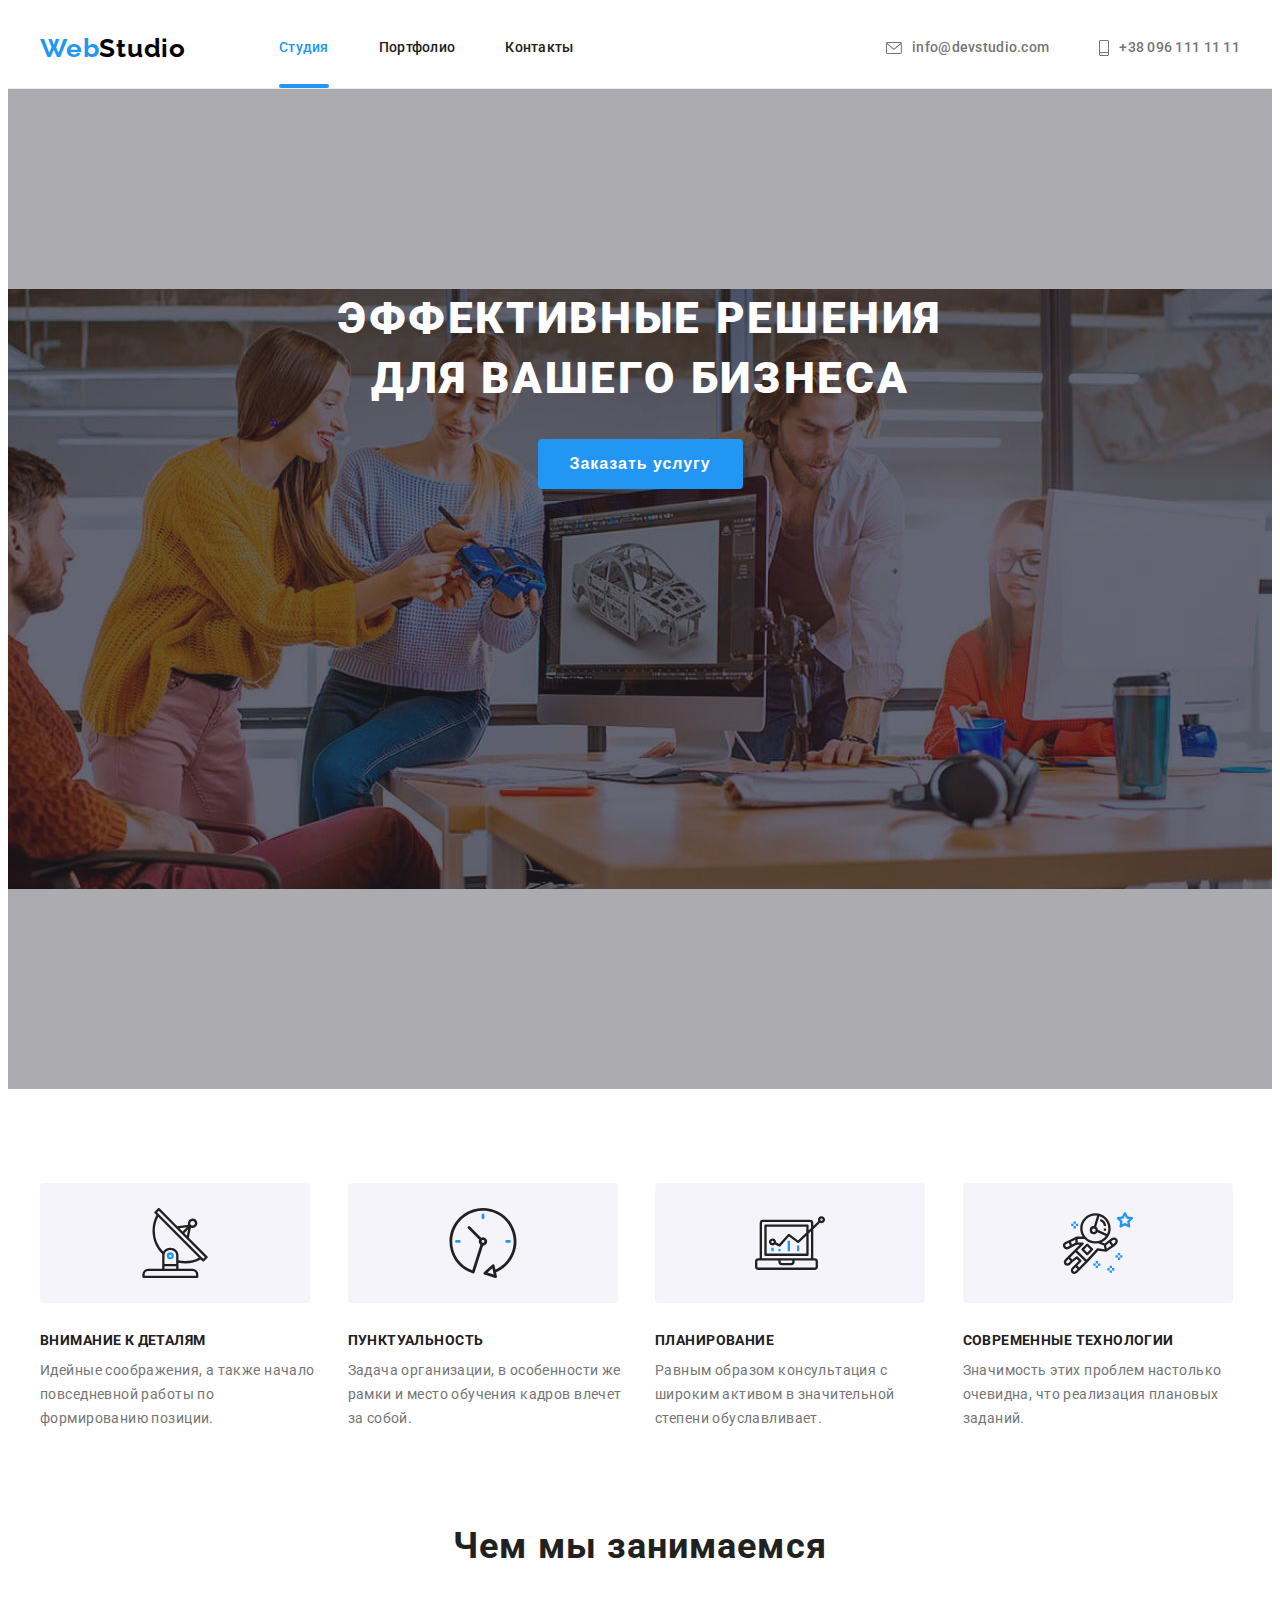
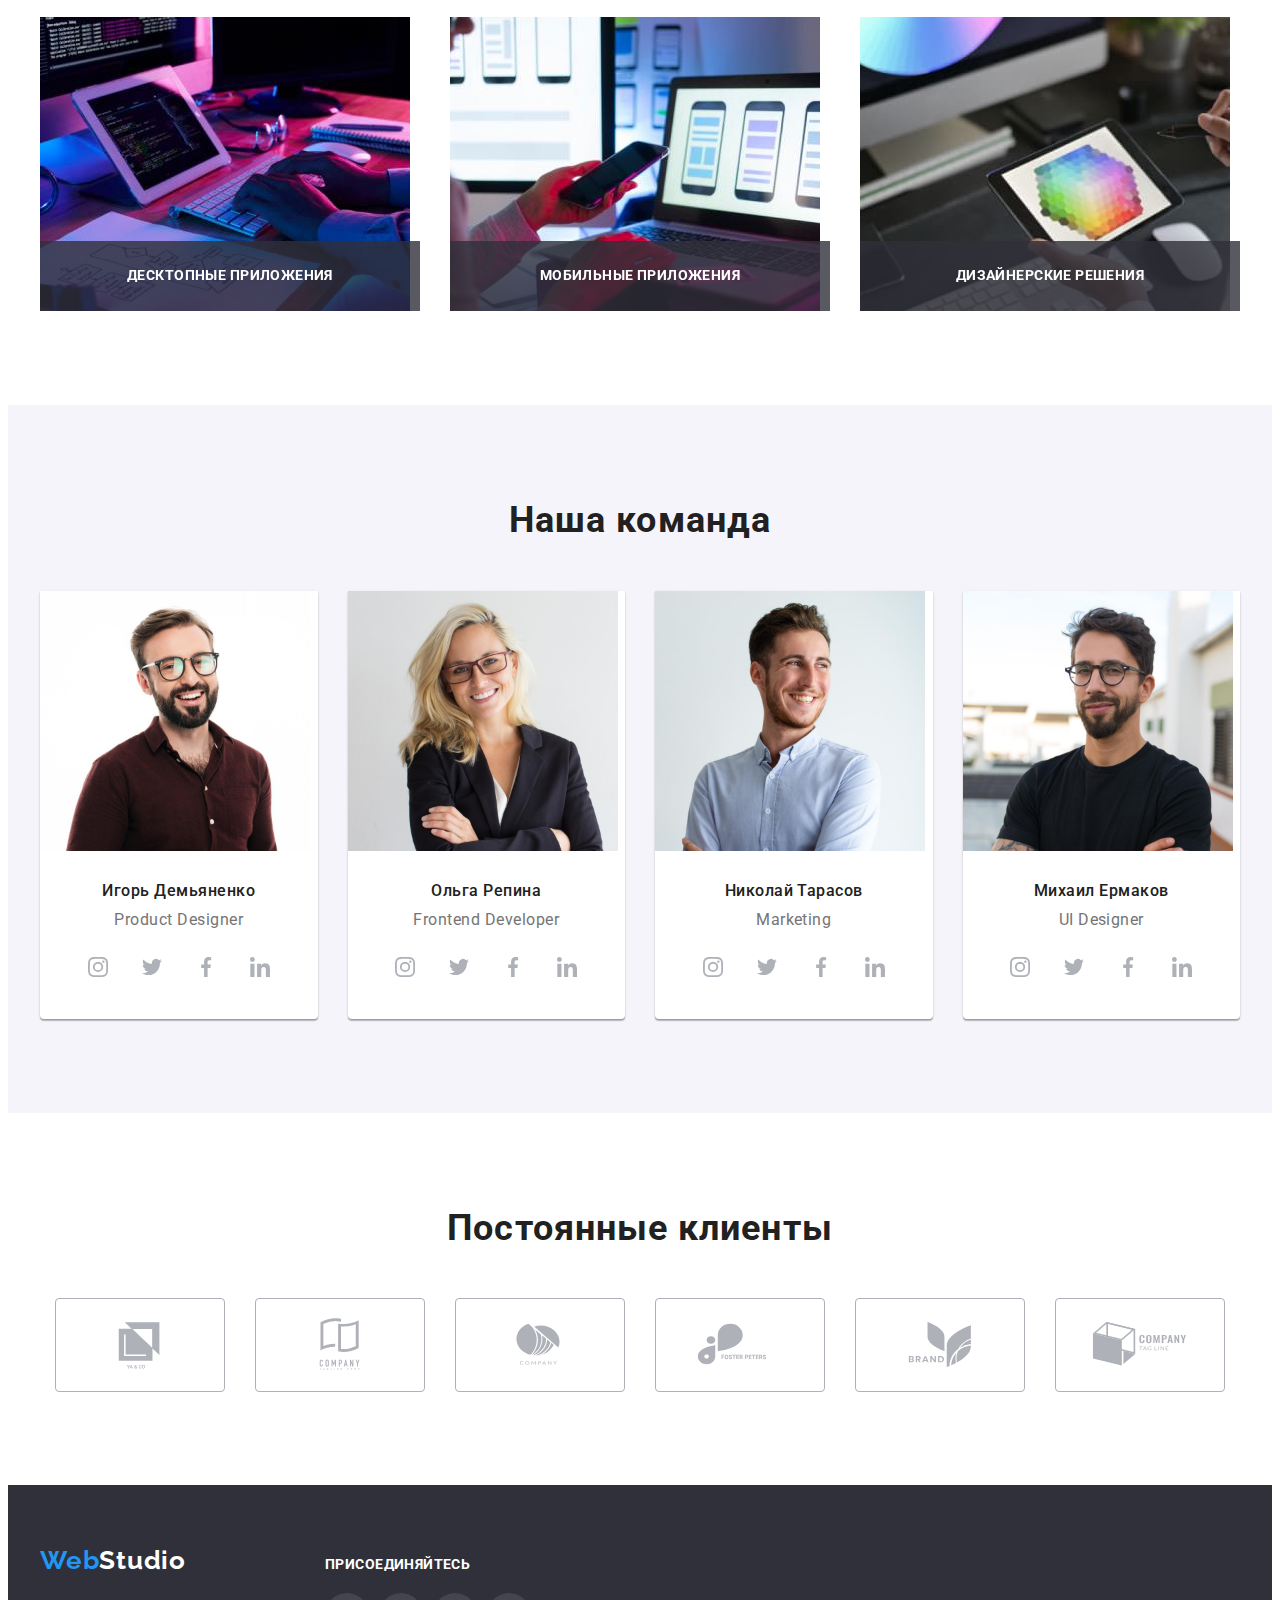
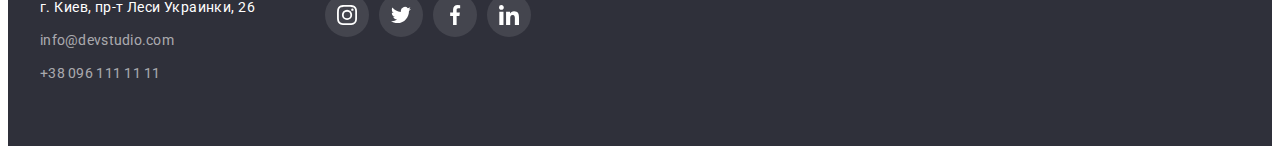
==== index.html @ 6b784635 "hw5" ====
<!DOCTYPE html>
<html lang="ru">

<head>
    <link rel="stylesheet" href="https://cdnjs.cloudflare.com/ajax/libs/modern-normalize/1.1.0/modern-normalize.min.css"
        integrity="sha512-wpPYUAdjBVSE4KJnH1VR1HeZfpl1ub8YT/NKx4PuQ5NmX2tKuGu6U/JRp5y+Y8XG2tV+wKQpNHVUX03MfMFn9Q=="
        crossorigin="anonymous" referrerpolicy="no-referrer" />
    <meta charset="UTF-8">
    <meta http-equiv="X-UA-Compatible" content="IE=edge">
    <meta name="viewport" content="width=device-width, initial-scale=1.0">
    <title>Document</title>
    <link rel="preconnect" href="https://fonts.googleapis.com">
    <link rel="preconnect" href="https://fonts.gstatic.com" crossorigin>
    <link
        href="https://fonts.googleapis.com/css2?family=Raleway:wght@700&family=Roboto:wght@400;500;700;900&display=swap"
        rel="stylesheet">
    <link rel="stylesheet" href="https://cdnjs.cloudflare.com/ajax/libs/modern-normalize/1.1.0/modern-normalize.min.css"
        integrity="sha512-wpPYUAdjBVSE4KJnH1VR1HeZfpl1ub8YT/NKx4PuQ5NmX2tKuGu6U/JRp5y+Y8XG2tV+wKQpNHVUX03MfMFn9Q=="
        crossorigin="anonymous" referrerpolicy="no-referrer" />
    <link rel="stylesheet" href="./css/styles.css">
</head>

<body>
    <header class="page-header">
        <div class=" container">
        <nav class="nav">
            <a href="index.html" class="logo link cursor">Web<span class="studio">Studio</span></a>
            <ul class="site-nav list">
                <li class="menu cursor"><a href="index.html" class="link current">Студия</a></li>
                <li class="menu cursor"><a href="portfolio.html" class="link">Портфолио</a></li>
                <li class="menu cursor"><a href="" class="link">Контакты</a></li>
            </ul>
        </nav>
        <ul class="auth-nav list">
            <li class="auth cursor">
                <a href="mailto:info@devstudio.com" class="contact link">
                    <svg class="mail-icon" width="16" height="12">
                        <use href="./images/sprite.svg#icon-mail" ></use>
                    </svg>
                    info@devstudio.com</a>
            </li>
            <li class="auth cursor">
                <a href="tel:+380961111111" class="contact link">
                    <svg class="phone-icon" width="10" height="16">
                        <use href="./images/sprite.svg#icon-phone" ></use>
                    </svg>
                    +38 096 111 11 11</a>
            </li>
        </ul>
        </div>
    </header>
    <main>
        <section class="hero section">
            <div class="container">
                <h1 class="hero section-title">Эффективные решения для вашего бизнеса</h1>
                <button type="button" class="button primary cursor" data-modal-open>Заказать услугу</button>
            </div>
        </section>

<div class="backdrop is-hidden" data-modal>
    <div class="modal">  
        <div class="close cursor" data-modal-close> 
          <svg class="close-icon" width="30" height="30">
              <use href="./images/sprite_2.svg#icon-close-black"></use>
          </svg>
        </div>
    </div>
</div>

        <section class="section">
            <div class="container">
                <h2 class="section-title visually-hidden">Особенности</h2>
                <ul class="feature list">
                    <li class="name">
                        <div class="icon">
                        <svg class="feature-icon" width="70" height="70">
                            <use href="./images/sprite.svg#icon-antenna" ></use>
                        </svg>
                        </div>
                        <h3 class="title">Внимание к деталям</h3>
                        <p class="feature description">Идейные соображения, а также начало повседневной работы по
                            формированию позиции.</p>
                    </li>
                    <li class="name">
                        <div class="icon">
                        <svg class="feature-icon" width="70" height="70">
                            <use href="./images/sprite.svg#icon-clock" ></use>
                        </svg>
                        </div>
                        <h3 class="title">Пунктуальность</h3>
                        <p class="feature description">Задача организации, в особенности же рамки и место обучения
                            кадров влечет за собой.</p>
                    </li>
                    <li class="name">
                        <div class="icon">
                        <svg class="feature-icon" width="70" height="70">
                            <use href="./images/sprite.svg#icon-diagram" ></use>
                        </svg>
                        </div>
                        <h3 class="title">Планирование</h3>
                        <p class="feature description">Равным образом консультация с широким активом в значительной
                            степени обуславливает.</p>
                    </li>
                    <li class="name">
                        <div class="icon">
                        <svg class="feature-icon" width="70" height="70">
                            <use href="./images/sprite.svg#icon-astronaut" ></use>
                        </svg>
                        </div>
                        <h3 class="title">Современные технологии</h3>
                        <p class="feature description">Значимость этих проблем настолько очевидна, что реализация
                            плановых заданий.</p>
                    </li>
                </ul>
            </div>
        </section>
        <section class="section working">
            <div class="container">
                <h2 class="section-title">Чем мы занимаемся</h2>
                <ul class="list working">
                    <li class="image">
                        <div class="image-thumb">
                        <img src="./images/box1.jpg" alt="Работа с алгоритмом и кодом" width="370" height="294" />
                        <div class="image-overlay">
                        <p class="text-image">Десктопные приложения</p>
                        </div>
                        </div>
                    </li>
                    <li class="image">
                        <div class="image-thumb">
                        <img src="./images/box2.jpg" alt="Подбор вайфрейма" width="370" height="294" />
                    <div class="image-overlay">
                        <p class="text-image">Мобильные приложения</p>
                    </div>
                    </div>
                    </li>
                    <li class="image">
                        <div class="image-thumb">
                        <img src="./images/box3.jpg" alt="ВЫбор цветовой палитры" width="370" height="294" />
                    <div class="image-overlay">
                        <p class="text-image">Дизайнерские решения</p>
                    </div>
                    </div>
                    </li>
                </ul>
            </div>
        </section>
        <section class="section team">
            <div class="container">
                <h2 class="section-title">Наша команда</h2>
                <ul class="team list">
                    <li class="card">
                        <img class="photo" src="./images/img.jpg" alt="Фото Игоря" width="270" height="260" />
                        <div class="team-card">
                        <h3 class="title">Игорь Демьяненко</h3>
                        <p lang="en" class="team description">Product Designer</p>
                        <ul class="social list">
                            <li class="social-item">
                                <a href="" class="social-link cursor">
                                <svg class="social-icon" width="20" height="20">
                                    <use href="./images/sprite.svg#icon-instagram" >
                                    </use>
                                </svg>
                                </a>
                            </li>
                            <li class="social-item">
                                <a href="" class="social-link cursor">
                                    <svg class="social-icon" width="20" height="20">
                                        <use href="./images/sprite.svg#icon-twitter">
                                        </use>
                                    </svg>
                                </a>
                            </li>
                            <li class="social-item">
                                <a href="" class="social-link cursor">
                                    <svg class="social-icon" width="20" height="20">
                                        <use href="./images/sprite.svg#icon-facebook">
                                        </use>
                                    </svg>
                                </a>
                            </li><li class="social-item">
                                <a href="" class="social-link cursor">
                                    <svg class="social-icon" width="20" height="20">
                                        <use href="./images/sprite.svg#icon-linkedin">
                                        </use>
                                    </svg>
                                </a>
                            </li>
                        </ul>
                        </div>
                    </li>
                    <li class="card">
                        <img class="photo" src="./images/img2.jpg" alt="Фото Ольги" width="270" height="260" />
                        <div class="team-card">
                        <h3 class="title">Ольга Репина</h3>
                        <p lang="en" class="team description">Frontend Developer</p>
                        <ul class="social list">
                            <li class="social-item">
                                <a href="" class="social-link cursor">
                                    <svg class="social-icon" width="20" height="20">
                                        <use href="./images/sprite.svg#icon-instagram">
                                        </use>
                                    </svg>
                                </a>
                            </li>
                            <li class="social-item">
                                <a href="" class="social-link cursor">
                                    <svg class="social-icon" width="20" height="20">
                                        <use href="./images/sprite.svg#icon-twitter">
                                        </use>
                                    </svg>
                                </a>
                            </li>
                            <li class="social-item">
                                <a href="" class="social-link cursor">
                                    <svg class="social-icon" width="20" height="20">
                                        <use href="./images/sprite.svg#icon-facebook">
                                        </use>
                                    </svg>
                                </a>
                            </li>
                            <li class="social-item">
                                <a href="" class="social-link cursor">
                                    <svg class="social-icon" width="20" height="20">
                                        <use href="./images/sprite.svg#icon-linkedin">
                                        </use>
                                    </svg>
                                </a>
                            </li>
                        </ul>
                        </div>
                    </li>
                    <li class="card">
                        <img class="photo" src="./images/img3.jpg" alt="Фото Николая" width="270" height="260" />
                        <div class="team-card">
                        <h3 class="title">Николай Тарасов</h3>
                        <p lang="en" class="team description">Marketing</p>
                        <ul class="social list">
                            <li class="social-item">
                                <a href="" class="social-link cursor">
                                    <svg class="social-icon" width="20" height="20">
                                        <use href="./images/sprite.svg#icon-instagram">
                                        </use>
                                    </svg>
                                </a>
                            </li>
                            <li class="social-item">
                                <a href="" class="social-link cursor">
                                    <svg class="social-icon" width="20" height="20">
                                        <use href="./images/sprite.svg#icon-twitter">
                                        </use>
                                    </svg>
                                </a>
                            </li>
                            <li class="social-item">
                                <a href="" class="social-link cursor">
                                    <svg class="social-icon" width="20" height="20">
                                        <use href="./images/sprite.svg#icon-facebook">
                                        </use>
                                    </svg>
                                </a>
                            </li>
                            <li class="social-item">
                                <a href="" class="social-link cursor">
                                    <svg class="social-icon" width="20" height="20">
                                        <use href="./images/sprite.svg#icon-linkedin">
                                        </use>
                                    </svg>
                                </a>
                            </li>
                        </ul>
                        </div>
                    </li>
                    <li class="card">
                        <img class="photo" src="./images/img4.jpg" alt="Фото Михаила" width="270" height="260" />
                        <div class="team-card">
                        <h3 class="title">Михаил Ермаков</h3>
                        <p lang="en" class="team description">UI Designer</p>
                        <ul class="social list">
                            <li class="social-item">
                                <a href="" class="social-link cursor">
                                    <svg class="social-icon" width="20" height="20">
                                        <use href="./images/sprite.svg#icon-instagram">
                                        </use>
                                    </svg>
                                </a>
                            </li>
                            <li class="social-item">
                                <a href="" class="social-link cursor">
                                    <svg class="social-icon" width="20" height="20">
                                        <use href="./images/sprite.svg#icon-twitter">
                                        </use>
                                    </svg>
                                </a>
                            </li>
                            <li class="social-item">
                                <a href="" class="social-link cursor">
                                    <svg class="social-icon" width="20" height="20">
                                        <use href="./images/sprite.svg#icon-facebook">
                                        </use>
                                    </svg>
                                </a>
                            </li>
                            <li class="social-item">
                                <a href="" class="social-link cursor">
                                    <svg class="social-icon" width="20" height="20">
                                        <use href="./images/sprite.svg#icon-linkedin">
                                        </use>
                                    </svg>
                                </a>
                            </li>
                        </ul>
                        </div>
                    </li>
                </ul>
            </div>
        </section>
        <section class="client section">
            <div class="container">
                <h2 class="client section-title">Постоянные клиенты</h2>
                <ul class="client list">
                    <li class="client-item">
                        <a href="" class="client-link cursor">
                        <svg class="client-icon" width="106" height="60">
                            <use href="./images/sprite.svg#icon-Logo1" ></use>
                        </svg>
                        </a>
                    </li>
                    <li class="client-item">
                        <a href="" class="client-link cursor">
                            <svg class="client-icon" width="106" height="60">
                                <use href="./images/sprite.svg#icon-Logo2"></use>
                            </svg>
                        </a>
                    </li>
                    <li class="client-item">
                        <a href="" class="client-link cursor">
                            <svg class="client-icon" width="106" height="60">
                                <use href="./images/sprite.svg#icon-Logo3"></use>
                            </svg>
                        </a>
                    </li>
                    <li class="client-item">
                        <a href="" class="client-link cursor">
                            <svg class="client-icon" width="106" height="60">
                                <use href="./images/sprite.svg#icon-Logo4"></use>
                            </svg>
                        </a>
                    </li>
                    <li class="client-item">
                        <a href="" class="client-link cursor">
                            <svg class="client-icon" width="106" height="60">
                                <use href="./images/sprite.svg#icon-Logo5"></use>
                            </svg>
                        </a>
                    </li>
                    <li class="client-item">
                        <a href="" class="client-link cursor">
                            <svg class="client-icon" width="106" height="60">
                                <use href="./images/sprite.svg#icon-Logo6"></use>
                            </svg>
                        </a>
                    </li>
                </ul>
            </div>
        </section>
    </main>
    <footer class="footer">
        <div class="container">
        <div class="footer-contact">
            <a href="index.html" class="logo link cursor">Web<span class="studio">Studio</span></a>
            <address class="footer-address">
                <a href="https://www.google.com/maps/place/Lesi+Ukrainky+Blvd,+26,+Kyiv,+02000/@50.4265807,30.5361971,17z/data=!3m1!4b1!4m5!3m4!1s0x40d4cf0e033ecbe9:0x57a4dffefec77da0!8m2!3d50.4265807!4d30.5383859"
                    target="_blank" class="address link cursor">г. Киев, пр-т Леси Украинки, 26</a> 
                <ul class="auth-nav list">
                    <li class="mail"><a href="mailto:info@devstudio.com" class="contact link cursor">info@devstudio.com</a></li>
                    <li class="phone"><a href="tel:+380961111111" class="contact link cursor">+38 096 111 11 11</a></li>
                </ul>
            </address>
            </div>
            <div class="footer-social">
                <p class="social title">присоединяйтесь</p>
            <ul class="social list">
                <li class="social-item">
                    <a href="" class="social-link cursor">
                        <svg class="social-icon" width="20" height="20">
                            <use href="./images/sprite.svg#icon-instagram">
                            </use>
                        </svg>
                    </a>
                </li>
                <li class="social-item">
                    <a href="" class="social-link cursor">
                        <svg class="social-icon" width="20" height="20">
                            <use href="./images/sprite.svg#icon-twitter">
                            </use>
                        </svg>
                    </a>
                </li>
                <li class="social-item">
                    <a href="" class="social-link cursor">
                        <svg class="social-icon" width="20" height="20">
                            <use href="./images/sprite.svg#icon-facebook">
                            </use>
                        </svg>
                    </a>
                </li>
                <li class="social-item">
                    <a href="" class="social-link cursor">
                        <svg class="social-icon" width="20" height="20">
                            <use href="./images/sprite.svg#icon-linkedin">
                            </use>
                        </svg>
                    </a>
                </li>
            </ul>
            </div>
        </div>
    </footer>
    <script src="./js/modal.js"></script>
</body>

</html>
---- css/styles.css ----
/*----палитра----*/
:root {
  --background-color: #ffffff;
  --secondary-background-color: #f5f4fa;
  --text-color: #757575;
  --hero-title: #ffffff;
  --section-title-color: #212121;
  --title-text-color: #212121;
  --accent-color: #2196f3;
  --hover-color: #188ce8;
  --footer-color: #2f303a;
  --border-color: #eeeeee;
  --border-color-header: #ececec;
  --hero-background: #2f303a;
  --icon-page: #afb1b8;
  --overlay-text-color: #ffffff;
}
/* ----общие стили----*/
body {
  background-color: var(--background-color);
  color: var(--text-color);
  font-family: "Roboto", sans-serif;
  font-weight: 400;
  font-style: normal;
}
.list {
  padding: 0;
  margin: 0;
  list-style: none;
}
.link {
  text-decoration: none;
  margin: 0;
  display: block;
}
.visually-hidden {
  position: absolute;
  white-space: nowrap;
  width: 1px;
  height: 1px;
  overflow: hidden;
  border: 0;
  padding: 0;
  clip: rect(0 0 0 0);
  clip-path: inset(50%);
  margin: -1px;
}
img {
  display: block;
}
.cursor {
  cursor: pointer;
}
.container {
  width: 1200px;
  margin-left: auto;
  margin-right: auto;
  padding-left: 15px;
  padding-right: 15px;
}
.section {
  padding-top: 94px;
  padding-bottom: 94px;
}
/* ----лого----*/
.logo {
  color: var(--accent-color);
  text-decoration: none;
  font-family: "Raleway", sans-serif;
  font-style: normal;
  font-weight: 700;
  font-size: 26px;
  line-height: 1.19;
  letter-spacing: 0.03em;
}
.logo .studio {
  color: #000000;
}
/* ----хедер меню----*/
.page-header {
  background-color: var(--background-color);
  align-items: center;
  border-bottom: 1px solid var(--border-color-header);
  /*padding-top: 24px;
  padding-bottom: 24px;*/
}
.page-header .container {
  display: flex;
  align-items: center;
}
.page-header .logo {
  margin-right: 93px;
  padding-top: 24px;
  padding-bottom: 24px;
}
.site-nav .link {
  color: var(--title-text-color);
  font-weight: 500;
  font-size: 14px;
  line-height: 1.14;
  letter-spacing: 0.02em;
  padding-top: 32px;
  padding-bottom: 32px;

  transition-property: color;
  transition-duration: 250ms;
  transition-timing-function: cubic-bezier(0.4, 0, 0.2, 1);
}
.site-nav .link:hover,
.site-nav .link:focus {
  color: var(--accent-color);
}
.link.current {
  position: relative;
  color: var(--accent-color);
}
.link.current::after {
  position: absolute;
  left: 0;
  bottom: 0;

  content: "";
  display: block;
  width: 100%;
  height: 4px;
  border-radius: 2px;
  background-color: var(--accent-color);
}
/* ----хедер контакты----*/
.auth-nav .contact {
  color: var(--text-color);
  font-weight: 500;
  font-size: 14px;
  line-height: 1.14;
  letter-spacing: 0.02em;
  padding-top: 32px;
  padding-bottom: 32px;
  display: inline-flex;
  align-items: center;

  transition-property: color;
  transition-duration: 250ms;
  transition-timing-function: cubic-bezier(0.4, 0, 0.2, 1);
}
.auth-nav .contact:hover,
.auth-nav .contact:focus {
  color: var(--accent-color);
}

.site-nav {
  display: flex;
}
.site-nav .menu {
  display: block;
  margin-right: 50px;
}
.site-nav .menu:last-child {
  margin-right: 0;
}
.page-header .auth-nav {
  display: flex;
  margin-left: auto;
  align-items: center;
  justify-content: center;
}
.auth-nav .auth {
  display: block;
  margin-right: 50px;
}
.auth-nav .auth:last-child {
  margin-right: 0;
}
.mail-icon {
  display: inline-block;
  height: 12px;
  width: 16px;
  margin-right: 10px;
  align-items: center;
  fill: currentColor;
}
.phone-icon {
  display: inline-block;
  height: 16px;
  width: 10px;
  margin-right: 10px;
  align-items: center;
  fill: currentColor;
}
/*.contact.link {
  display: inline-flex;
  align-items: center;
}
.contact.link:hover,
.contact.link:focus {
  fill: var(--accent-color);
}*/
.nav {
  display: flex;
  align-items: center;
}

/* ----герой секшн----*/
.hero .container {
  width: 696px;
}
.hero.section {
  /* background-color: var(--hero-background);*/
  text-align: center;
  padding-top: 200px;
  padding-bottom: 200px;
  max-width: 1600px;
  min-height: 600px;
  margin-left: auto;
  margin-right: auto;
  background-image: linear-gradient(
      to right,
      rgba(47, 48, 58, 0.4),
      rgba(47, 48, 58, 0.4)
    ),
    url("../images/Img_hero.jpg");
  background-repeat: no-repeat;
  background-position: center;
}
/*.overlay {
  max-width: 1600px;
  min-height: 600px;
  margin-left: auto;
  margin-right: auto;
  background-image: linear-gradient(
      to right,
      rgba(47, 48, 58, 0.4),
      rgba(47, 48, 58, 0.4)
    ),
    url("../images/Img_hero.jpg");

}*/
.hero.section-title {
  margin-top: 0;
  margin-bottom: 30px;
  color: var(--hero-title);
  font-weight: 900;
  font-size: 44px;
  line-height: 1.36;

  letter-spacing: 0.06em;
  text-transform: uppercase;
}
/* ----секшнс общие----*/
.section-title {
  margin-top: 0;
  margin-bottom: 50px;
  color: var(--section-title-color);
  font-weight: 700;
  font-size: 36px;
  line-height: 1.17;
  text-align: center;
  letter-spacing: 0.03em;
}
.title {
  color: var(--title-text-color);
}
/* ----секшнс особенности----*/
.feature.list {
  display: flex;
}
.feature.list .name {
  flex-basis: calc((100% - 3 * 30px) / 4);
  margin-right: 30px;
  align-items: center;
}
/*.feature-icon {
  height: 120px;
  width: 270px;
  margin-bottom: 30px;
}*/
.icon {
  display: flex;
  align-items: center;
  justify-content: center;
  /*height: 100%;
  width: 100%;*/
  background-color: var(--secondary-background-color);
  border-radius: 4px;
  background-position: center;
  height: 120px;
  width: 270px;
  margin-bottom: 30px;
  /*padding-top: 25px;
  padding-bottom: 25px;*/
}
.feature.list .name:last-child {
  margin-right: 0;
}
.feature .title {
  margin-top: 0;
  margin-bottom: 10px;
  font-weight: 700;
  font-size: 14px;
  line-height: 1.14;
  letter-spacing: 0.03em;
  text-transform: uppercase;
}
.feature.description {
  margin-top: 0;
  margin-bottom: 0;
  font-size: 14px;
  line-height: 1.71;
  /* or 171% */
  letter-spacing: 0.03em;
}
/*----working----*/
.working.section {
  padding-top: 0;
}
.list.working {
  display: flex;
}
.list.working .image {
  flex-basis: calc((100% - 2 * 30px) / 3);
  margin-right: 30px;
}
.list.working .image:last-child {
  margin-right: 0;
}
.image-thumb {
  position: relative;
  overflow: hidden;

  height: 100%;
  width: 100%;
}

.image-overlay {
  position: absolute;
  bottom: 0;
  left: 0;

  width: 100%;
  height: 70px;

  background-color: rgba(47, 48, 58, 0.8);
}
.text-image {
  position: absolute;
  top: 50%;
  left: 50%;
  transform: translate(-50%, -50%);

  margin: 0;
  width: 370px;

  font-weight: 700;
  font-size: 14px;
  line-height: 1.14;
  text-align: center;
  letter-spacing: 0.03em;
  text-transform: uppercase;

  color: var(--overlay-text-color);
  /*background-color: rgba(47, 48, 58, 0.8);*/
}
/*----команда---*/
.section.team {
  background-color: var(--secondary-background-color);
}
.team.list {
  display: flex;
}
.team.list .card {
  flex-basis: calc((100% - 3 * 30px) / 4);
  margin-right: 30px;
  background: #ffffff;
  /* material shadow v1 */

  box-shadow: 0px 1px 3px rgba(0, 0, 0, 0.12), 0px 1px 1px rgba(0, 0, 0, 0.14),
    0px 2px 1px rgba(0, 0, 0, 0.2);
  border-radius: 0px 0px 4px 4px;
}
.team.list .card:last-child {
  margin-right: 0;
}
.team-card {
  padding-top: 30px;
  padding-bottom: 30px;
}
.team .title {
  margin-top: 0;
  margin-bottom: 10px;
  font-weight: 500;
  font-size: 16px;
  line-height: 1.19;
  /* identical to box height */
  text-align: center;
  letter-spacing: 0.03em;
}
.team.description {
  margin-top: 0;
  margin-bottom: 16px;
  font-size: 16px;
  line-height: 1.19;
  /* identical to box height */
  text-align: center;
  letter-spacing: 0.03em;
}

.social {
  display: flex;
  justify-content: center;
}

.social-item {
  display: flex;
  width: 44px;
  height: 44px;
  margin-right: 10px;
}
.social-item:last-child {
  margin-right: 0;
}
.social-link {
  display: flex;
  width: 44px;
  height: 44px;
  border-radius: 50%;
  padding: 0px;
  justify-content: center;
  align-items: center;
  fill: var(--icon-page);
  background-color: rgba(255, 255, 255, 0.1);

  transition-property: background-color, fill;
  transition-duration: 250ms;
  transition-timing-function: cubic-bezier(0.4, 0, 0.2, 1);
}
.social-icon {
  color: currentColor;
}
.social-link:hover,
.social-link:focus {
  background-color: var(--accent-color);
  fill: white;
}
/*наши клиенты*/
.client {
  display: flex;
  justify-content: center;
}
.client-item {
  display: flex;
  width: 170px;
  height: 92px;
  justify-content: center;
  align-items: center;
  padding: 0;
  margin-right: 30px;
}
.client-item:last-child {
  margin-right: 0px;
}
.client-link {
  display: flex;
  width: 170px;
  height: 92px;
  border: 1px solid var(--icon-page);
  border-radius: 4px;
  justify-content: center;
  align-items: center;
  padding: 0;
  color: var(--icon-page);

  transition-property: color, border;
  transition-duration: 250ms;
  transition-timing-function: cubic-bezier(0.4, 0, 0.2, 1);
}
.client-icon {
  fill: currentColor;

  transition-property: fill;
  transition-duration: 250ms;
  transition-timing-function: cubic-bezier(0.4, 0, 0.2, 1);
}
.client-link:hover,
.client-link:focus {
  background-color: var(--background-color);
  color: var(--accent-color);
  border: 1px solid var(--accent-color);
}
.client-icon:hover,
.client-icon:focus {
  fill: var(--accent-color);
}
/* ----футер----*/
.footer {
  padding-top: 60px;
  padding-bottom: 60px;
  background-color: var(--footer-color);
}
.footer .logo {
  display: inline-block;
  margin-bottom: 20px;
}
.footer .logo .studio {
  color: var(--background-color);
}
.footer-address,
.address {
  color: var(--background-color);
  font-style: normal;
  font-size: 14px;
  line-height: 1.71;
  /* or 171% */
  letter-spacing: 0.03em;

  transition-property: color;
  transition-duration: 250ms;
  transition-timing-function: cubic-bezier(0.4, 0, 0.2, 1);
}
.address:hover,
.address:focus {
  color: var(--accent-color);
}
.footer-address .contact {
  font-weight: 400;
  color: rgba(255, 255, 255, 0.6);
}
.footer .address {
  margin-bottom: 9px;
}
.footer-address .contact {
  padding: 0;
}
.footer .mail {
  margin-bottom: 9px;
}
.footer-social .social-link {
  fill: white;

  transition-property: background-color;
  transition-duration: 250ms;
  transition-timing-function: cubic-bezier(0.4, 0, 0.2, 1);
}
.social.title {
  font-weight: 700;
  font-size: 14px;
  line-height: 1.14;
  letter-spacing: 0.03em;
  text-transform: uppercase;
  color: white;
  margin-bottom: 20px;
  margin-top: 0px;
}
.footer-social {
  display: flex;
  flex-direction: column;
  align-items: flex-start;
}
.footer .container {
  display: flex;
  align-items: baseline;
}
.footer-contact {
  margin-right: 70px;
}
/* ----кнопки----*/
.button {
  display: inline-block;
  border-radius: 4px;
  padding: 10px 32px;
  border: none;

  color: var(--title-text-color);
  background-color: var(--secondary-background-color);
  text-align: center;
}
.button.primary {
  min-width: 200px;
  color: var(--background-color);
  background-color: var(--accent-color);
  font-weight: 700;
  font-size: 16px;
  line-height: 1.87;
  /* identical to box height, or 187% */
  align-items: center;
  letter-spacing: 0.06em;

  transition-property: background-color;
  transition-duration: 250ms;
  transition-timing-function: cubic-bezier(0.4, 0, 0.2, 1);
}
.button.primary:hover,
.button.primary:focus {
  color: var(--background-color);
  background-color: var(--hover-color);
}
.section.filter .list {
  display: flex;
  justify-content: center;
}
.list-filter {
  margin-bottom: 50px;
}
.list-button:not(:last-child) {
  margin-right: 8px;
}
.button.filter {
  padding: 6px 22px;
  min-width: 73px;
  font-weight: 500;
  font-size: 16px;
  line-height: 1.62;
  /* identical to box height, or 162% */
  letter-spacing: 0.03em;

  transition-property: color, background-color, box-shadow;
  transition-duration: 250ms;
  transition-timing-function: cubic-bezier(0.4, 0, 0.2, 1);
}
.button.filter:hover,
.button.filter:focus {
  color: var(--background-color);
  background-color: var(--hover-color);
  box-shadow: 0px 3px 1px rgba(0, 0, 0, 0.1), 0px 1px 2px rgba(0, 0, 0, 0.08),
    0px 2px 2px rgba(0, 0, 0, 0.12);
}
/*----кнопки фильтра*/
.button.filter.current {
  color: var(--background-color);
  background-color: var(--accent-color);

  transition-property: color, background-color, box-shadow;
  transition-duration: 250ms;
  transition-timing-function: cubic-bezier(0.4, 0, 0.2, 1);
}
.button.filter.current:hover,
.button.filter.current:focus {
  color: var(--background-color);
  background-color: var(--hover-color);
  box-shadow: 0px 3px 1px rgba(0, 0, 0, 0.1), 0px 1px 2px rgba(0, 0, 0, 0.08),
    0px 2px 2px rgba(0, 0, 0, 0.12);
}
/* ----параграф в ссылке----*/
.description {
  color: var(--text-color);
}
/*---portfolio--*/
.flex-container {
  display: flex;
  flex-wrap: wrap;
}
.flex-element {
  flex-basis: calc((100% - 2 * 30px) / 3);
  /*width: 370px;*/
  margin-right: 30px;
  margin-bottom: 30px;
}
.flex-element:nth-child(3n) {
  margin-right: 0;
}
.flex-element:nth-last-child(-n + 3) {
  margin-bottom: 0;
}
.flex-element .link {
  box-shadow: none;

  transition-property: box-shadow;
  transition-duration: 250ms;
  transition-timing-function: cubic-bezier(0.4, 0, 0.2, 1);
}
/* ----подпись карточек портфолио----*/

.portfolio-card {
  border-bottom: 1px solid var(--border-color);
  border-right: 1px solid var(--border-color);
  border-left: 1px solid var(--border-color);
  padding: 20px 24px;
}
/*---оверлей--*/
.portfolio-thumb {
  position: relative;

  height: 100%;
  width: 100%;

  overflow: hidden;
}

/*.portfolio-thumb::before {
  content: "";
  display: inline-block;
  position: absolute;
  top:0;
  left:0;
  width: 100%;
  height: 100%;
  background-color: rgba(33, 150, 243, 0.9);

  transform: translateY(100%);

  transition-property: transform;
  transition-duration: 250ms;
  transition-timing-function: cubic-bezier(0.4, 0, 0.2, 1);
}

.flex-element:hover .portfolio-thumb::before {
  transform: translateY(0%);
}*/

.text-overlay {
  position: absolute;
  top: 0;
  left: 0;
  width: 100%;
  height: 100%;
  background-color: rgba(33, 150, 243, 0.9);

  transform: translateY(104%);

  transition-property: transform;
  transition-duration: 250ms;
  transition-timing-function: cubic-bezier(0.4, 0, 0.2, 1);
}

.flex-element .link:hover .text-overlay,
.flex-element .link:focus .text-overlay {
  transform: translateY(0%);
}

.portfolio-overlay {
  position: absolute;
  top: 50%;
  left: 50%;
  transform: translate(-50%, -50%);

  margin: 0;
  width: 322px;

  font-weight: 400;
  font-size: 18px;
  line-height: 1.56;
  /* or 156% */
  letter-spacing: 0.03em;
  color: var(--overlay-text-color);
}
/*--подпись карточки--*/
.portfolio .title {
  margin-top: 0;
  margin-bottom: 4px;
  font-weight: 700;
  font-size: 18px;
  line-height: 2;
  /* identical to box height, or 200% */
  letter-spacing: 0.06em;
}

.portfolio .description {
  margin-top: 0;
  margin-bottom: 0;
  font-size: 16px;
  line-height: 1.87;
  /* identical to box height, or 187% */
  letter-spacing: 0.03em;
}
.flex-element .link:hover,
.flex-element .link:focus {
  box-shadow: 0px 1px 1px rgba(0, 0, 0, 0.12), 0px 4px 4px rgba(0, 0, 0, 0.06),
    1px 4px 6px rgba(0, 0, 0, 0.16);
}
/*---backdrop--*/
.backdrop {
  position: fixed;
  top: 0;
  left: 0;
  width: 100%;
  height: 100%;
  background-color: rgba(0, 0, 0, 0.2);

  opacity: 1;
}

.backdrop.is-hidden {
  opacity: 0;
  pointer-events: none;
}

.modal {
  position: absolute;
  top: 50%;
  left: 50%;
  transform: translate(-50%, -50%) scale(1);

  min-width: 528px;
  min-height: 581px;

  background-color: white;
  opacity: 1;

  transition-property: transform, opacity;
  transition-duration: 250ms;
  transition-timing-function: cubic-bezier(0.4, 0, 0.2, 1);
}
.close {
  position: absolute;
  top: 14px;
  right: 14px;

  display: flex;
  justify-content: center;
  align-items: center;
  width: 30px;
  height: 30px;
  background-color: white;
  color: #000000;
  border-radius: 50%;
  border: 1px solid rgba(0, 0, 0, 0.1);
}
.close-icon {
  position: absolute;
  width: 18px;
  height: 18px;

  fill: currentColor;
}

.backdrop.is-hidden .modal {
  transform: translate(-50%, -50%) scale(1.1);
  opacity: 0;
}
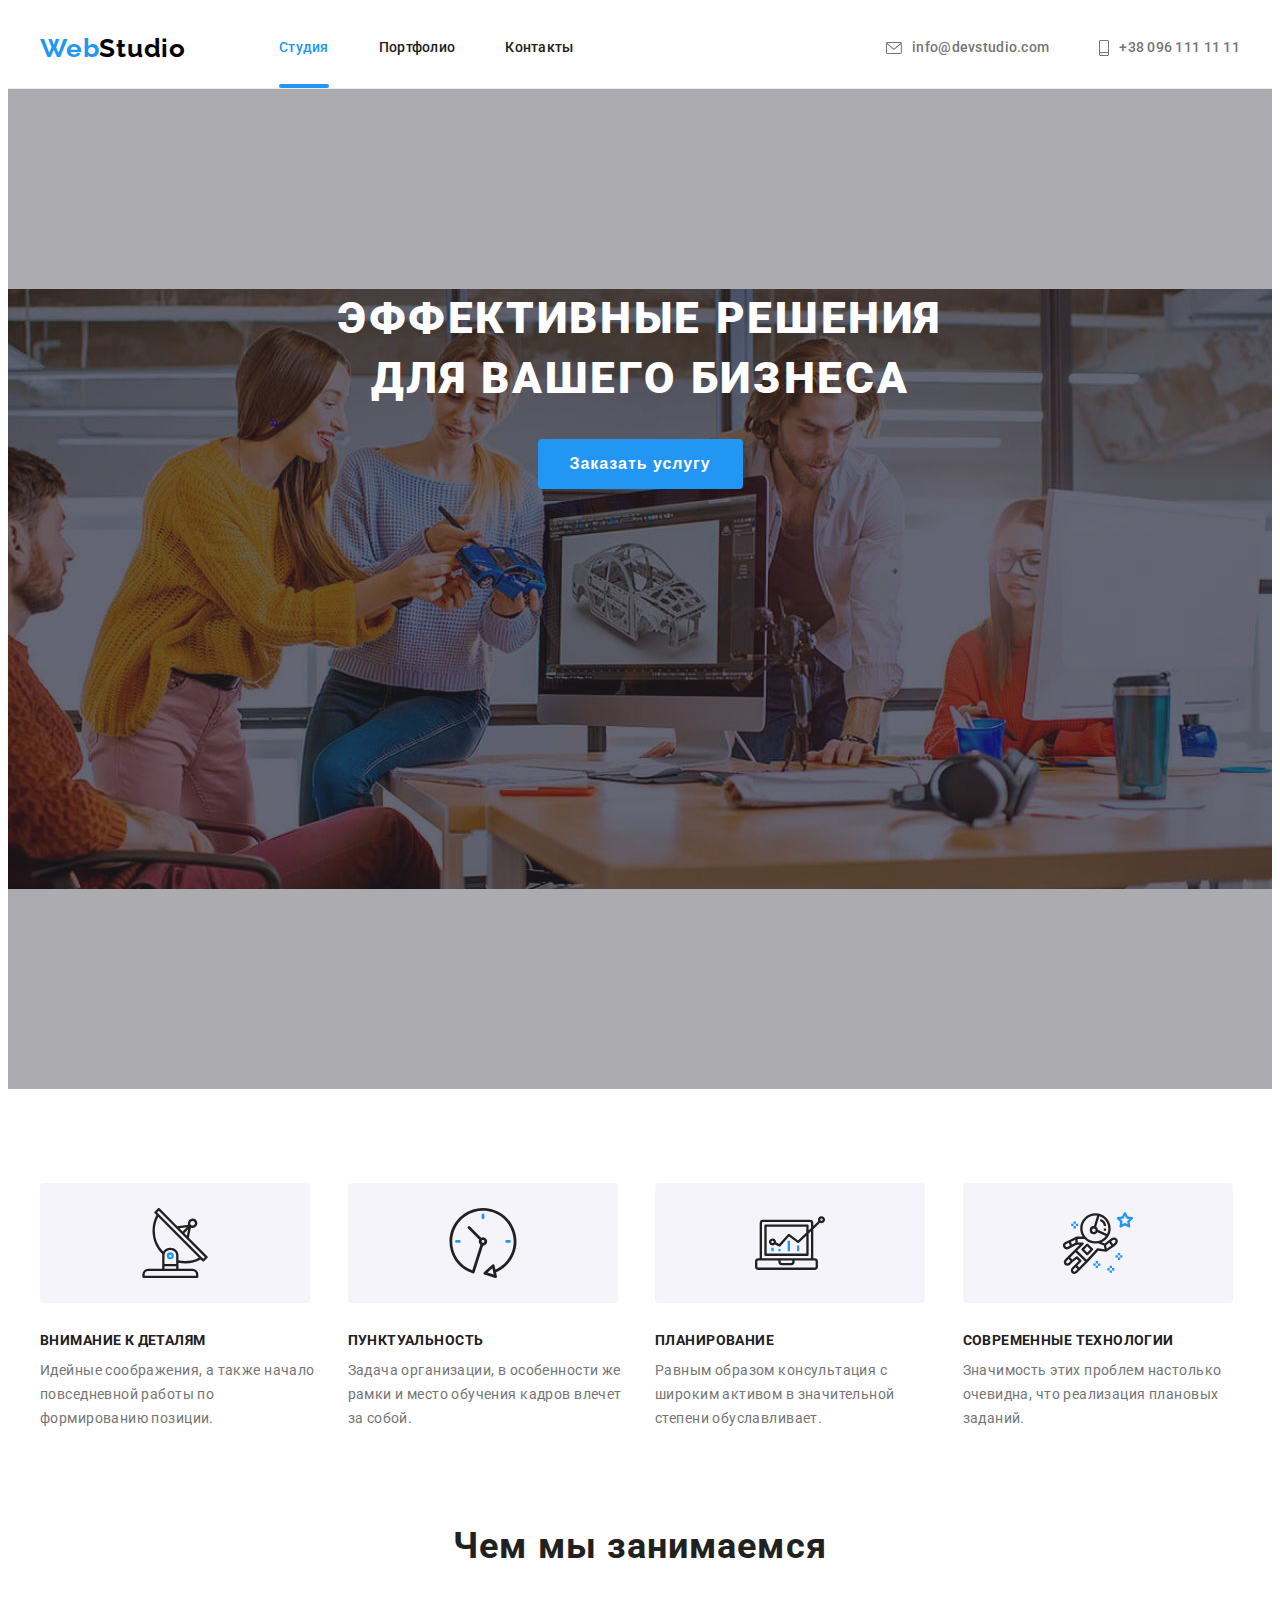
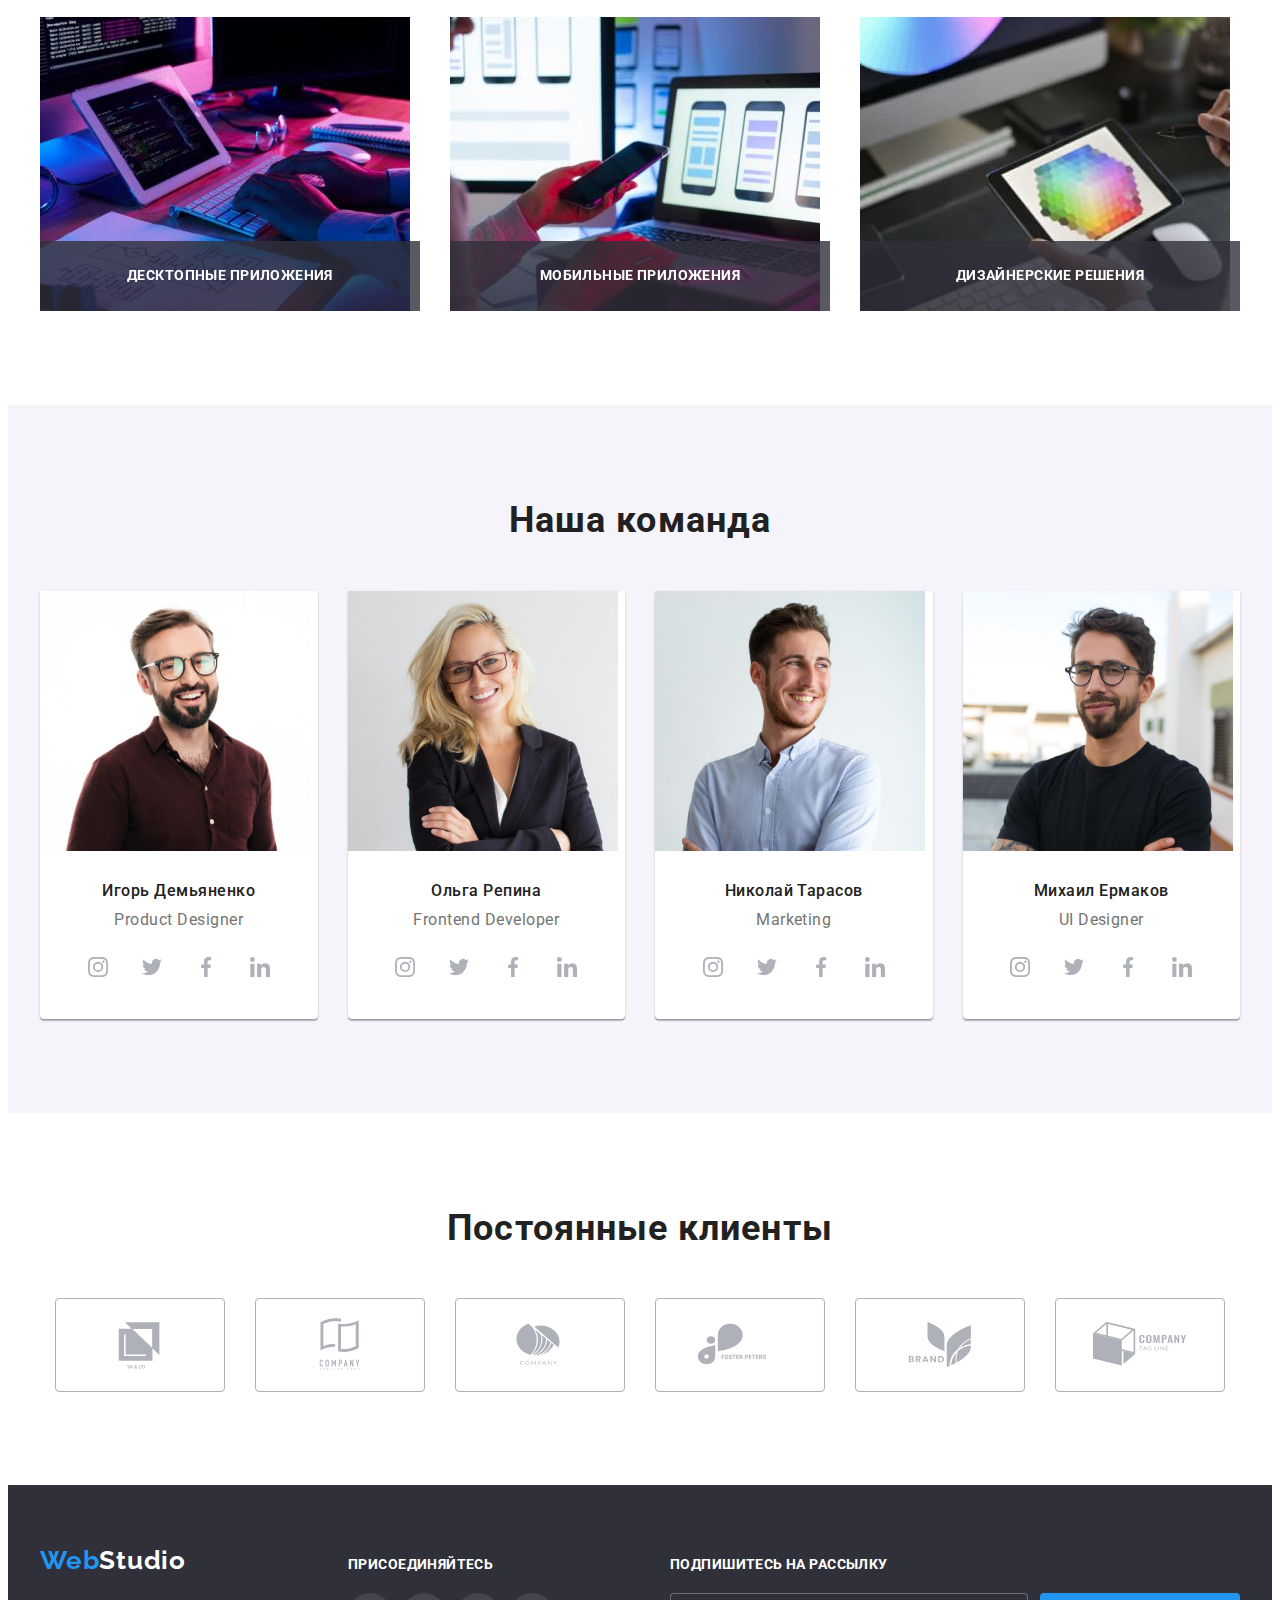
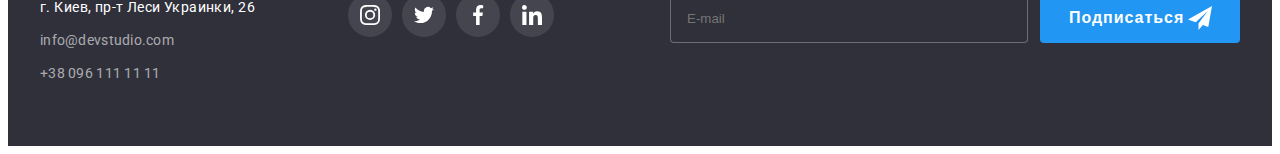
==== commit 5fc4fd8e: "промежуточный" ====
--- a/index.html
+++ b/index.html
@@ -61,7 +61,7 @@
     <div class="modal">  
         <div class="close cursor" data-modal-close> 
           <svg class="close-icon" width="30" height="30">
-              <use href="./images/sprite_2.svg#icon-close-black"></use>
+              <use href="./images/icons.svg#icon-close-black"></use>
           </svg>
         </div>
     </div>
@@ -415,6 +415,20 @@
                 </li>
             </ul>
             </div>
+            <div class="footer-subscribe">
+                <p class="subscribe title">Подпишитесь на рассылку</p>
+                <form class="footer-form">
+                    <label class="subscribe-label">
+                        <input type="email" name="email" placeholder="E-mail" class="footer-input" />
+                    </label>
+                    <button type="submit" class="button primary cursor">Подписаться
+                        <svg class="subscribe-icon" width="24" height="24">
+                            <use href="./images/icons.svg#icon-icon-send">
+                            </use>
+                        </svg>
+                    </button>
+                </form>
+            </div>
         </div>
     </footer>
     <script src="./js/modal.js"></script>
--- a/css/styles.css
+++ b/css/styles.css
@@ -539,7 +539,8 @@
   transition-duration: 250ms;
   transition-timing-function: cubic-bezier(0.4, 0, 0.2, 1);
 }
-.social.title {
+.social.title,
+.subscribe.title {
   font-weight: 700;
   font-size: 14px;
   line-height: 1.14;
@@ -549,17 +550,54 @@
   margin-bottom: 20px;
   margin-top: 0px;
 }
-.footer-social {
+.footer-social,
+.footer-subscribe {
   display: flex;
   flex-direction: column;
   align-items: flex-start;
 }
+.footer-social {
+  margin-right: 93px;
+}
 .footer .container {
   display: flex;
   align-items: baseline;
+  justify-content: space-between;
 }
 .footer-contact {
   margin-right: 70px;
+}
+.footer-form {
+  display: flex;
+  align-items: center;
+  width: 570px;
+}
+.footer-input {
+  width: 358px;
+  height: 50px;
+  margin: 0px;
+
+  padding-left: 16px;
+  padding-top: 15px;
+  padding-bottom: 15px;
+
+  background-color: var(--footer-color);
+  border: 1px solid rgba(255, 255, 255, 0.3);
+  box-sizing: border-box;
+  border-radius: 4px;
+}
+.footer-input:hover,
+.footer-input:focus {
+  filter: drop-shadow(0px 4px 4px rgba(0, 0, 0, 0.15));
+}
+.subscribe-label {
+  margin-right: 12px;
+}
+.footer .button.primary {
+  display: flex;
+  padding-left: 29px;
+  padding-right: 28px;
+  justify-content: space-between;
 }
 /* ----кнопки----*/
 .button {
@@ -573,6 +611,7 @@
   text-align: center;
 }
 .button.primary {
+  min-height: 50px;
   min-width: 200px;
   color: var(--background-color);
   background-color: var(--accent-color);
@@ -775,6 +814,10 @@
   background-color: rgba(0, 0, 0, 0.2);
 
   opacity: 1;
+
+  transition-property: transform, opacity;
+  transition-duration: 250ms;
+  transition-timing-function: cubic-bezier(0.4, 0, 0.2, 1);
 }
 
 .backdrop.is-hidden {
@@ -822,6 +865,6 @@
 }
 
 .backdrop.is-hidden .modal {
-  transform: translate(-50%, -50%) scale(1.1);
+  transform: translate(-50%, -50%) scale(0.9);
   opacity: 0;
 }
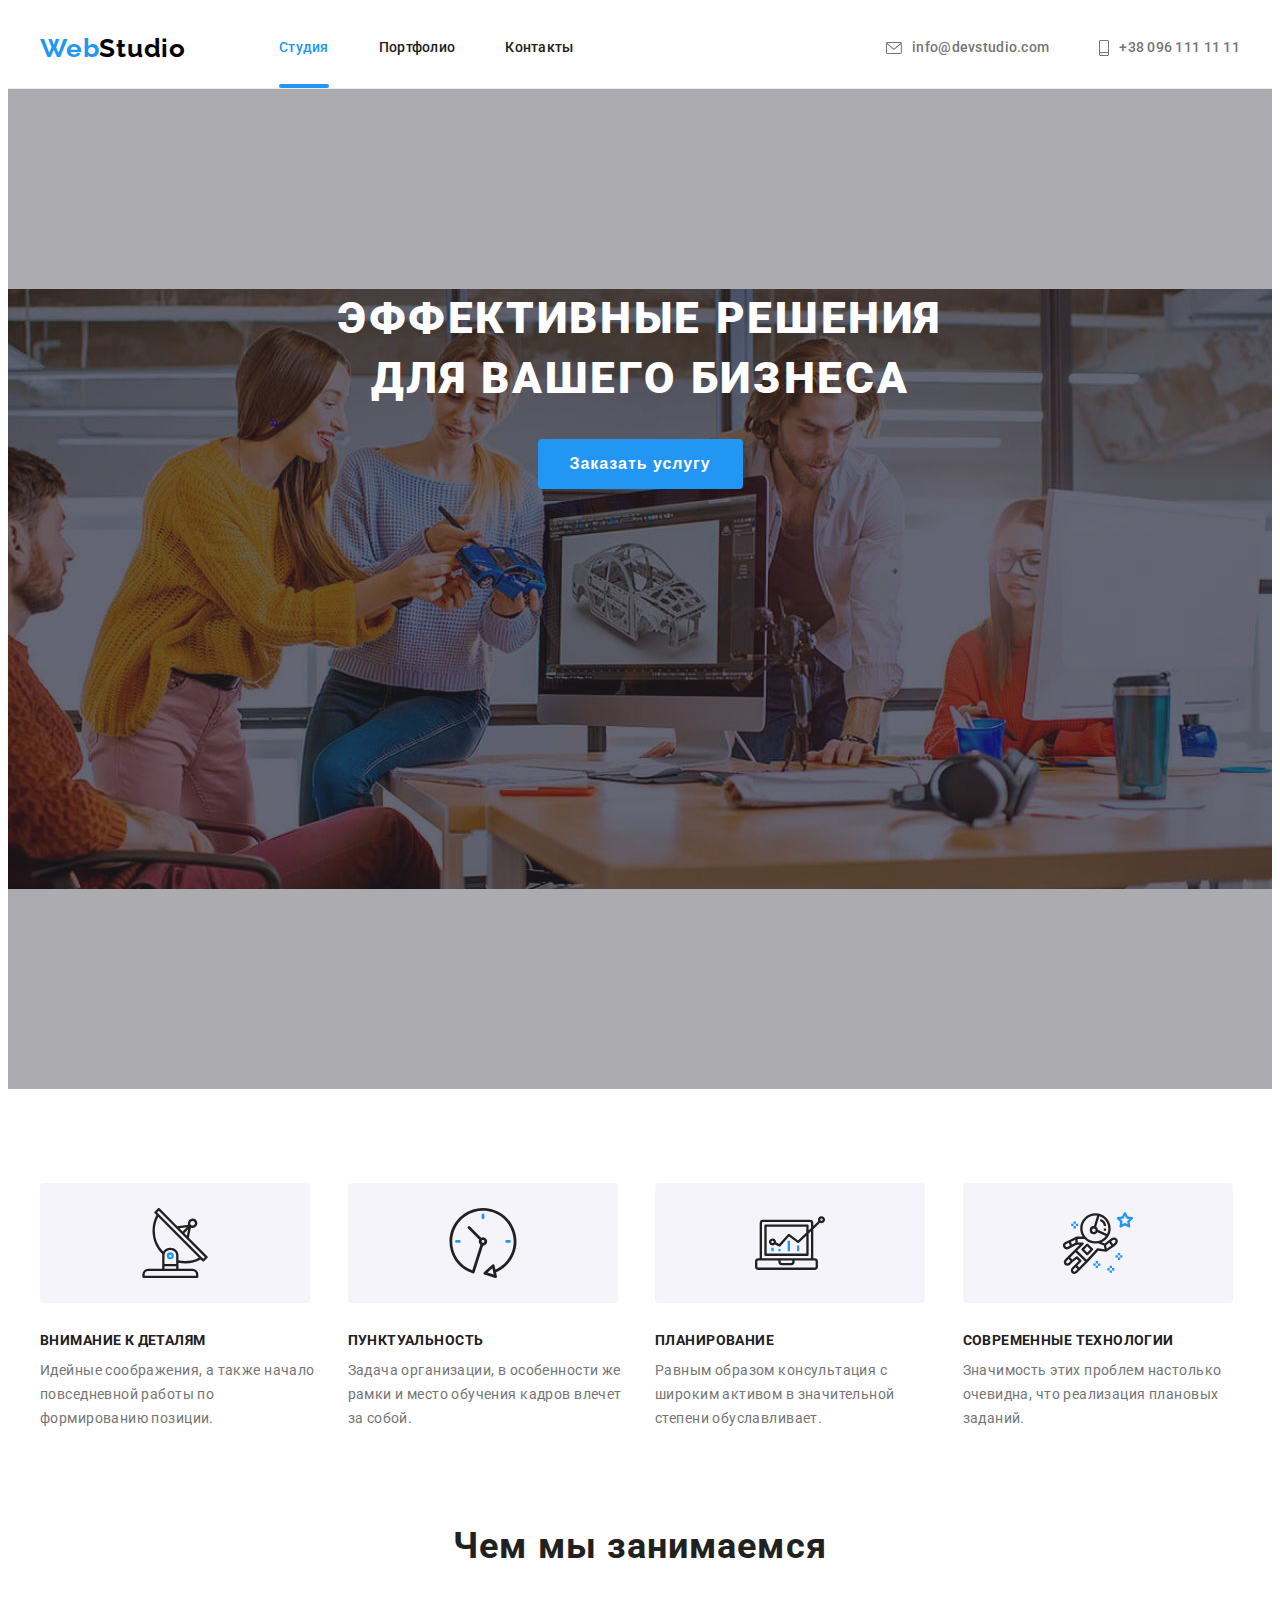
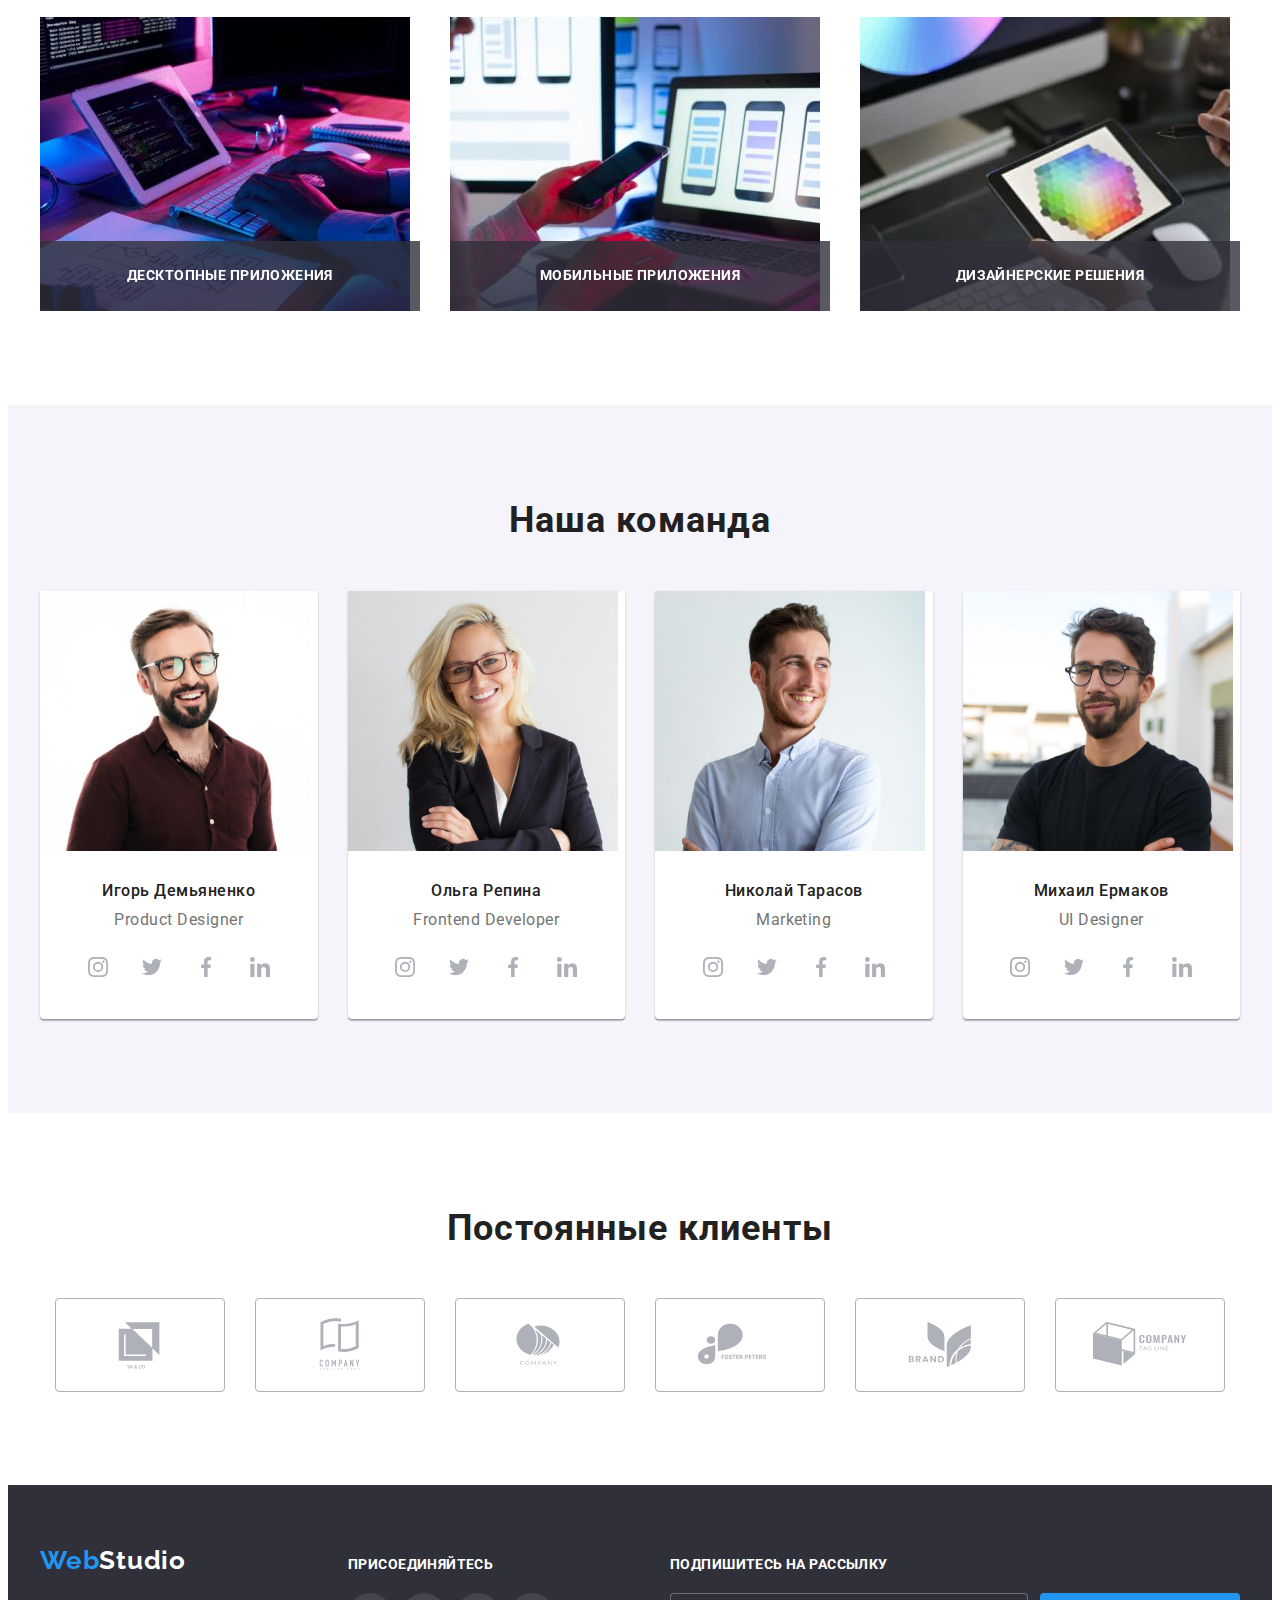
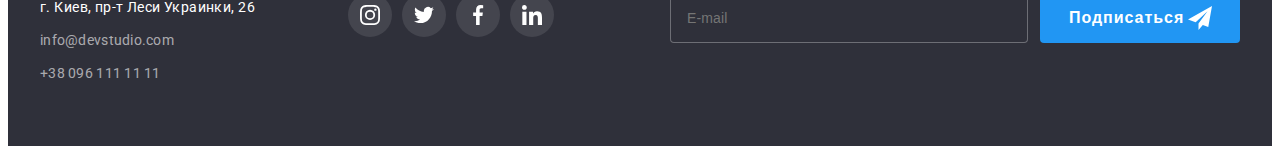
==== commit dfdf984f: "hw6" ====
--- a/index.html
+++ b/index.html
@@ -60,9 +60,45 @@
 <div class="backdrop is-hidden" data-modal>
     <div class="modal">  
         <div class="close cursor" data-modal-close> 
-          <svg class="close-icon" width="30" height="30">
-              <use href="./images/icons.svg#icon-close-black"></use>
-          </svg>
+            <svg class="close-icon" width="30" height="30">
+                <use href="./images/icons.svg#icon-close-black"></use>
+            </svg>
+        </div>
+        <div class="form-container">
+            <p class="modal-header">Оставьте свои данные, мы вам перезвоним</p>
+            <form>
+                <label class="modal-label">Имя
+                    <input type="name" name="name" placeholder=" " class="modal-input" />
+                    <svg class="modal-icon" width="18" height="18">
+                        <use href="/images/icons.svg#icon-person-black-18"></use>
+                    </svg>
+                </label>
+                <label class="modal-label">Телефон
+                    <input type="tel" name="tel" placeholder=" " class="modal-input" />
+                    <svg class="modal-icon" width="18" height="18">
+                        <use href="/images/icons.svg#icon-phone-black-18"></use>
+                    </svg>
+                </label>
+                <label class="modal-label">Почта
+                    <input type="E-mail" name="E-mail" placeholder=" " class="modal-input" />
+                    <svg class="modal-icon" width="18" height="18">
+                        <use href="/images/icons.svg#icon-email-black-18"></use>
+                    </svg>
+                </label>
+                <label class="modal-label">Комментарий
+                    <textarea type="comment" name="comment" rows="5" placeholder="Введите текст" class="modal-input comment"></textarea>
+                </label>
+                <label class="modal-label check">
+                    <input type="checkbox" name="checkbox" placeholder=" " class="modal-input checkbox" />
+                    <span class="check-item">
+                        <svg class="ckeck-icon" width="16" height="15">
+                        <use href="./images/icons.svg#icon-Vector_check"></use>
+                        </svg>
+                    </span>
+                    Соглашаюсь с рассылкой и принимаю &nbsp;<a href="" class="link " target="blank">Условия договора</a>
+                </label>
+                <button type="submit" class="button primary cursor send">Отправить</button>
+            </form>
         </div>
     </div>
 </div>
--- a/css/styles.css
+++ b/css/styles.css
@@ -585,6 +585,16 @@
   border: 1px solid rgba(255, 255, 255, 0.3);
   box-sizing: border-box;
   border-radius: 4px;
+  outline: none;
+
+  font-size: 14px;
+  line-height: 1.14;
+  letter-spacing: 0.01em;
+  color: var(--background-color);
+
+  transition-property: filter;
+  transition-duration: 250ms;
+  transition-timing-function: cubic-bezier(0.4, 0, 0.2, 1);
 }
 .footer-input:hover,
 .footer-input:focus {
@@ -862,9 +872,172 @@
   height: 18px;
 
   fill: currentColor;
+
+  transition-property: fill;
+  transition-duration: 250ms;
+  transition-timing-function: cubic-bezier(0.4, 0, 0.2, 1);
+}
+.close-icon:hover,
+.close-icon:focus {
+  fill: var(--accent-color);
 }
 
 .backdrop.is-hidden .modal {
   transform: translate(-50%, -50%) scale(0.9);
   opacity: 0;
 }
+.form-container {
+  display: flex;
+  flex-direction: column;
+
+  padding: 40px;
+}
+.modal-header {
+  font-weight: 700;
+  font-size: 20px;
+  line-height: 1.15;
+  text-align: center;
+  letter-spacing: 0.03em;
+
+  color: var(--title-text-color);
+
+  padding: 0;
+  margin-top: 0px;
+  margin-bottom: 12px;
+}
+.modal-label {
+  position: relative;
+
+  display: flex;
+  flex-direction: column;
+
+  margin-bottom: 10px;
+
+  font-size: 12px;
+  line-height: 1.16;
+  /* identical to box height */
+
+  letter-spacing: 0.01em;
+
+  color: var(--text-color);
+}
+
+.modal-input {
+  display: block;
+  width: 448px;
+  height: 40px;
+
+  padding: 0;
+  padding-left: 42px;
+  margin-top: 4px;
+
+  border: 1px solid rgba(33, 33, 33, 0.2);
+  box-sizing: border-box;
+  border-radius: 4px;
+  outline: none;
+
+  font-size: 14px;
+  line-height: 1.14;
+  letter-spacing: 0.01em;
+  color: var(--text-color);
+
+  transition-property: border;
+  transition-duration: 250ms;
+  transition-timing-function: cubic-bezier(0.4, 0, 0.2, 1);
+}
+.modal-icon {
+  position: absolute;
+  left: 12px;
+  bottom: 11px;
+
+  width: 18px;
+  height: 18px;
+
+  color: var(--title-text-color);
+  fill: currentColor;
+
+  transition-property: fill;
+  transition-duration: 250ms;
+  transition-timing-function: cubic-bezier(0.4, 0, 0.2, 1);
+}
+.modal-input:focus {
+  border: 1px solid var(--accent-color);
+}
+.modal-input:focus + .modal-icon {
+  fill: var(--accent-color);
+}
+.modal-input.comment {
+  min-height: 120px;
+  resize: none;
+  padding-top: 12px;
+  padding: 12px;
+  padding-left: 16px;
+  padding-right: 16px;
+}
+.modal-input::placeholder {
+  font-size: 14px;
+  line-height: 1.14;
+  letter-spacing: 0.01em;
+  color: rgba(117, 117, 117, 0.5);
+}
+.modal-label.check {
+  display: flex;
+  flex-direction: row;
+  align-items: center;
+  justify-content: center;
+
+  font-size: 14px;
+  line-height: 1.71;
+  /* identical to box height, or 171% */
+
+  letter-spacing: 0.03em;
+
+  color: var(--text-color);
+}
+.modal-input.checkbox {
+  position: absolute;
+  width: 1px;
+  height: 1px;
+  margin: -1px;
+  border: 0;
+  padding: 0;
+  clip: rect(0 0 0 0);
+  overflow: hidden;
+}
+.modal-label .link {
+  text-decoration-line: underline;
+
+  color: var(--accent-color);
+}
+.button.send {
+  display: block;
+  margin: auto;
+}
+.check-item {
+  display: flex;
+  align-items: center;
+  justify-content: center;
+
+  height: 15px;
+  width: 16px;
+
+  margin-right: 8px;
+
+  border: 2px solid var(--title-text-color);
+  border-radius: 2px;
+
+  transition-property: color, background-color, border;
+  transition-duration: 250ms;
+  transition-timing-function: cubic-bezier(0.4, 0, 0.2, 1);
+}
+.check-icon {
+  fill: white;
+}
+.modal-input.checkbox:checked + .check-item {
+  background-color: var(--accent-color);
+  border-color: var(--accent-color);
+}
+.check-item:hover,
+.check-item:focus {
+  border: 2px solid var(--accent-color);
+}
